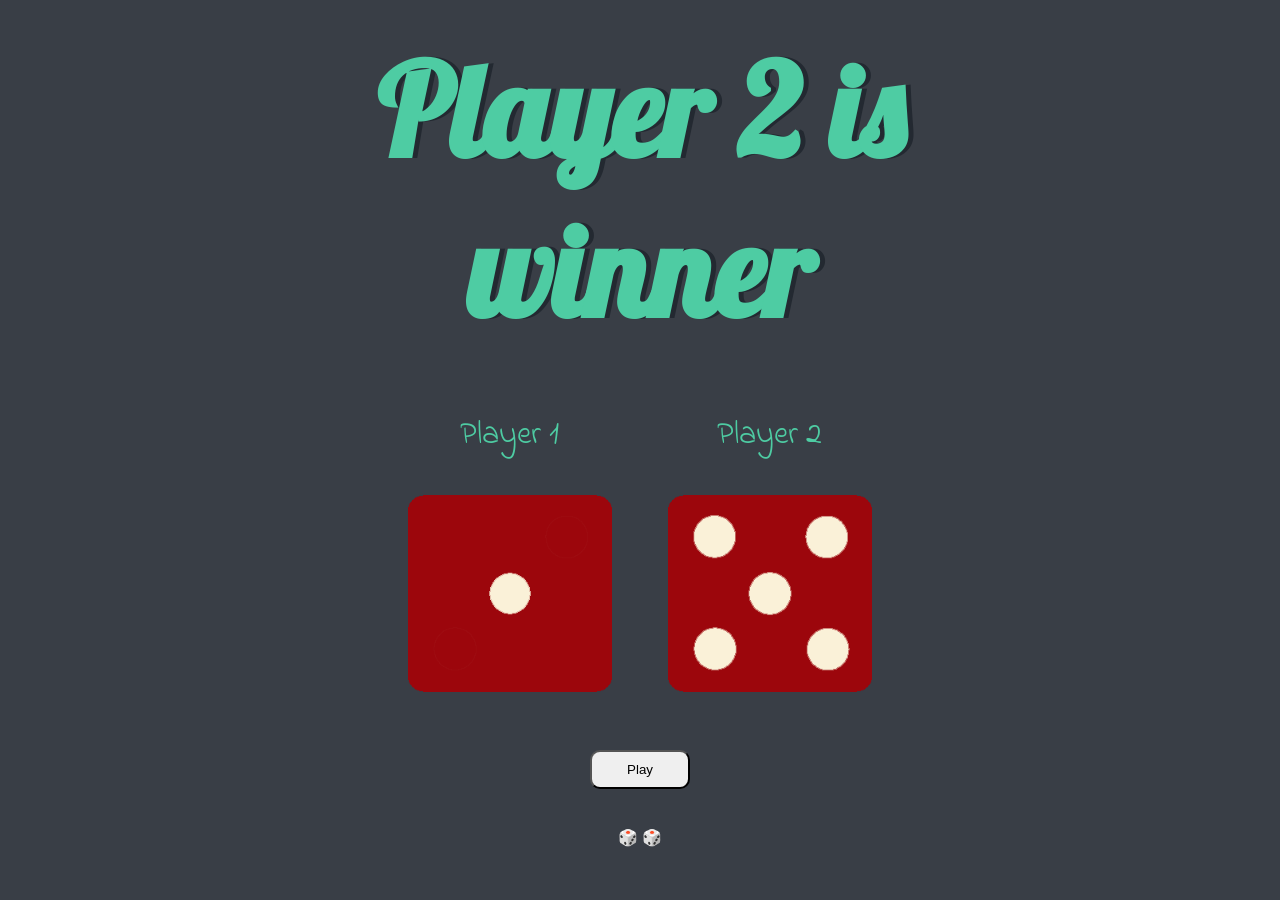
==== index.html @ c052878e "Rename dicee.html to index.html" ====
<!DOCTYPE html>
<html lang="en" dir="ltr">
  <head>
    <meta charset="utf-8" />
    <title>Dicee</title>
    <link rel="stylesheet" href="styles.css" />
    <link
      href="https://fonts.googleapis.com/css?family=Indie+Flower|Lobster"
      rel="stylesheet"
    />
  </head>
  <body>
    <div class="container">
      <h1>Refresh Me</h1>

      <div class="dice">
        <p>Player 1</p>
        <img class="img1" src="images/dice6.png" />
      </div>

      <div class="dice">
        <p>Player 2</p>
        <img class="img2" src="images/dice6.png" />
      </div>
    </div>
    
    
      <button onclick="window.location.reload()">Play</button>
    

    <script src="index.js"></script>
  </body>

  <footer> 🎲  🎲 </footer>
</html>
---- styles.css ----
.container {
  width: 70%;
  margin: auto;
  text-align: center;
}

.dice {
  text-align: center;
  display: inline-block;

}

body {
  background-color: #393E46;
}

h1 {
  margin: 30px;
  font-family: 'Lobster', cursive;
  text-shadow: 5px 0 #232931;
  font-size: 8rem;
  color: #4ECCA3;
}

p {
  font-size: 2rem;
  color: #4ECCA3;
  font-family: 'Indie Flower', cursive;
}

img {
  width: 80%;
}

button {
  display: flex;

  justify-content: center;
  align-items: center;
  margin: auto;
  margin-top: 50px;
  width: 100px;
  text-align: center;
  padding: 10px;
  border-radius: 10px;

}

footer {
  margin-top: 3%;
  color: #EEEEEE;
  text-align: center;
  font-family: 'Indie Flower', cursive;

}
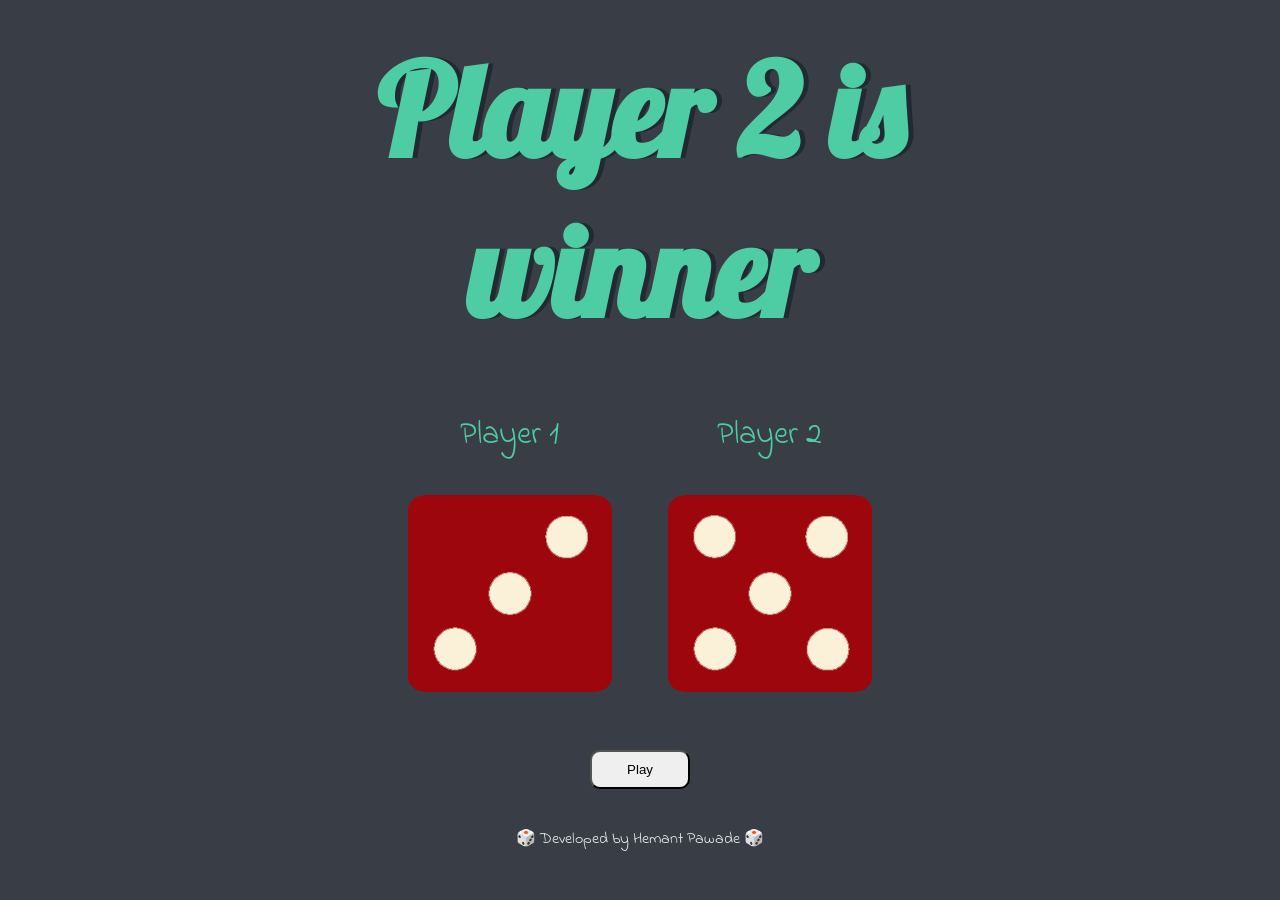
==== commit fa974c1a: "Update index.html" ====
--- a/index.html
+++ b/index.html
@@ -31,5 +31,5 @@
     <script src="index.js"></script>
   </body>
 
-  <footer> 🎲  🎲 </footer>
+  <footer> 🎲 Developed by Hemant Pawade 🎲 </footer>
 </html>
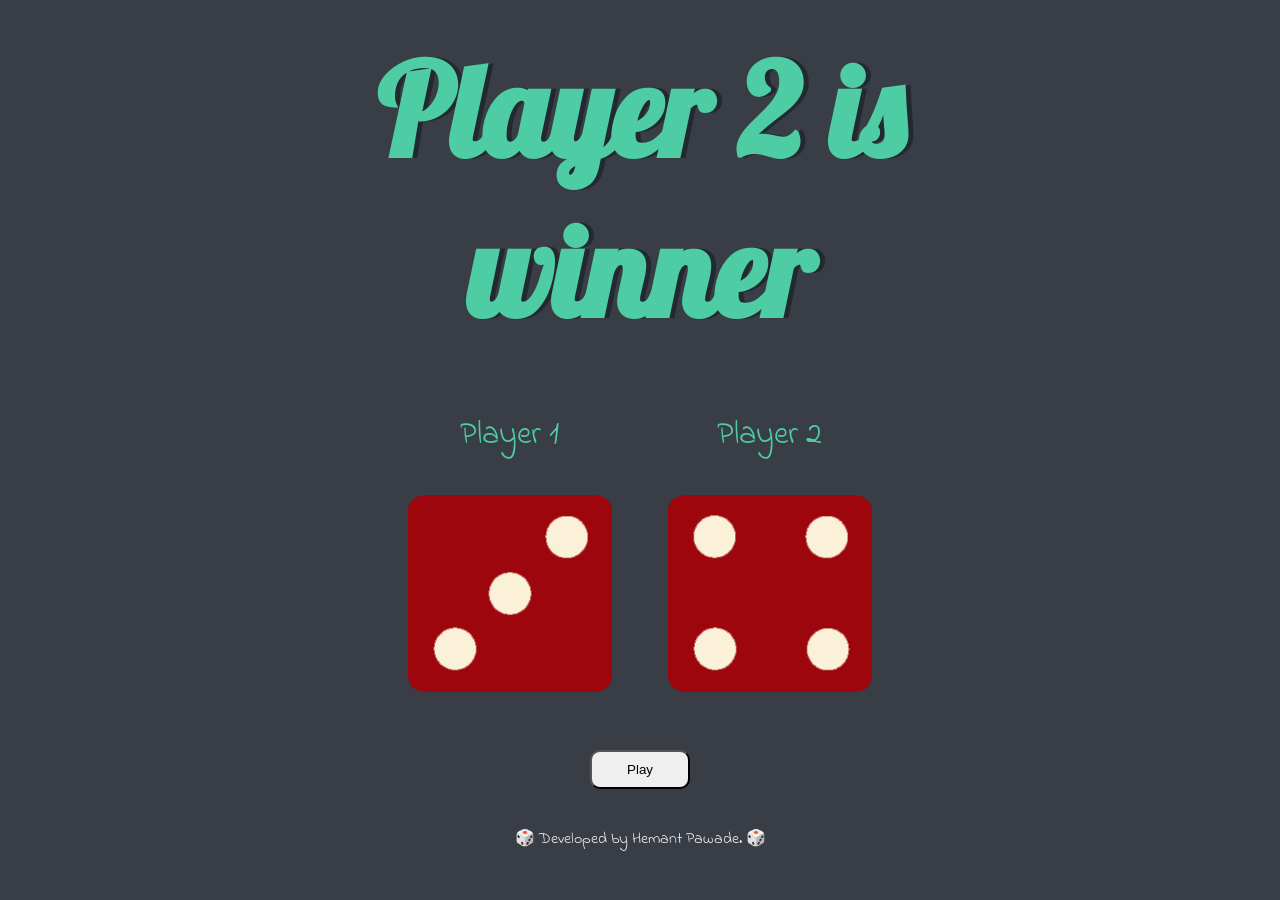
==== commit af11ded9: "Developed by Hemant Pawade" ====
--- a/index.html
+++ b/index.html
@@ -31,5 +31,5 @@
     <script src="index.js"></script>
   </body>
 
-  <footer> 🎲 Developed by Hemant Pawade 🎲 </footer>
+  <footer> 🎲 Developed by Hemant Pawade. 🎲 </footer>
 </html>
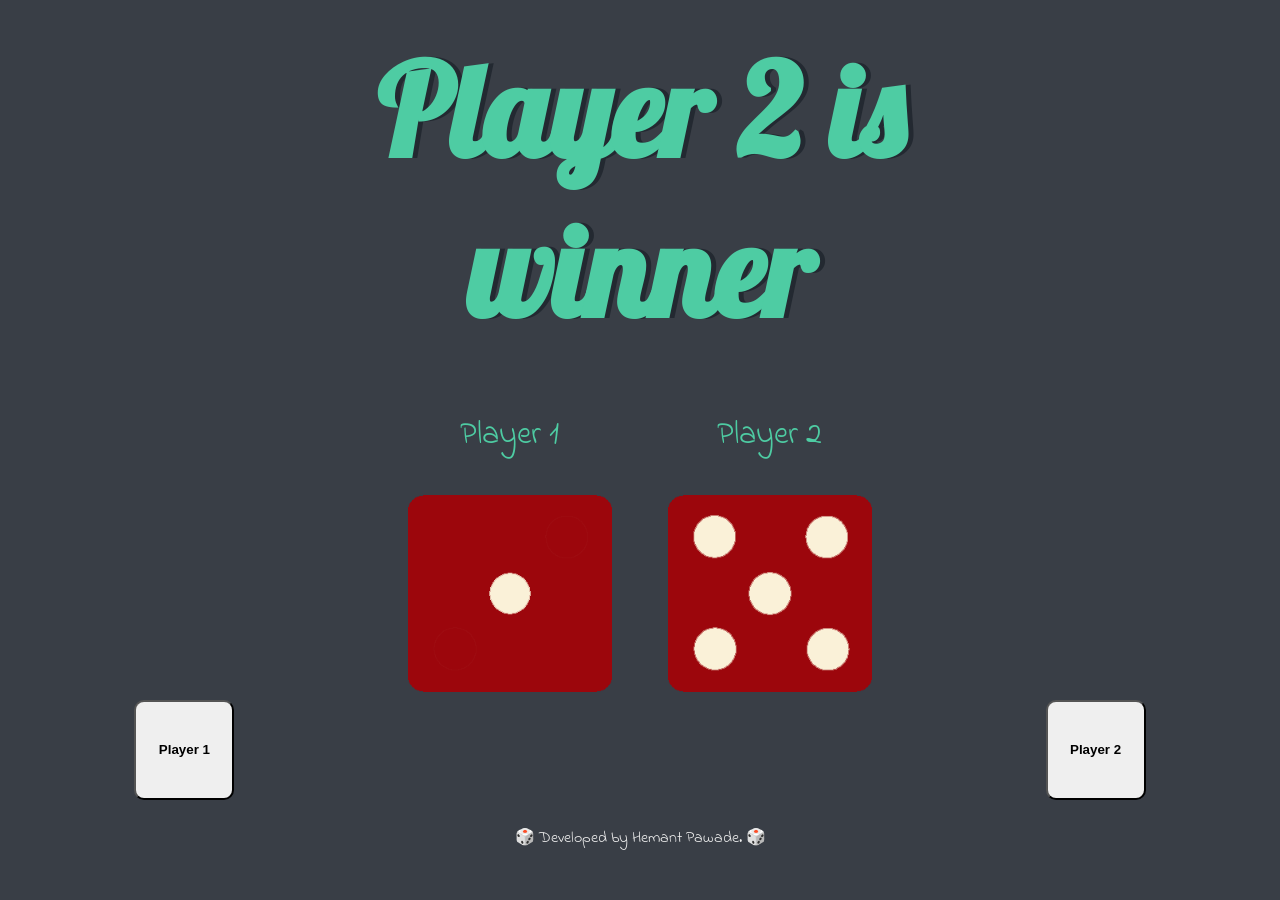
==== commit 2785333b: "game" ====
--- a/index.html
+++ b/index.html
@@ -25,7 +25,12 @@
     </div>
     
     
-      <button onclick="window.location.reload()">Play</button>
+      
+        <button class="btn1" onclick="window.location.reload()">Player 1</button>
+      
+     
+        <button class="btn2" onclick="window.location.reload()">Player 2</button>
+      
     
 
     <script src="index.js"></script>
--- a/styles.css
+++ b/styles.css
@@ -32,24 +32,52 @@
   width: 80%;
 }
 
-button {
-  display: flex;
-
-  justify-content: center;
-  align-items: center;
-  margin: auto;
-  margin-top: 50px;
+.btn1 {
+  float: left;
+  text-align: center;
+  border-radius: 10px;
+  height: 100px;
   width: 100px;
-  text-align: center;
-  padding: 10px;
-  border-radius: 10px;
+  font-weight: bold;
+  margin-left: 10%;
+  cursor: pointer;
+  
 
 }
 
+.btn1:hover{
+  background-color: #4ECCA3;
+}
+
+
+
+.btn2 {
+
+  float: right;
+  text-align: center;
+  border-radius: 10px;
+  height: 100px;
+  width: 100px;
+  font-weight: bold;
+  margin-right: 10%;
+  cursor: pointer;
+
+
+
+
+}
+
+.btn2:hover{
+  background-color: #4ECCA3;
+}
+
+
 footer {
-  margin-top: 3%;
+  margin-top: 10%;
   color: #EEEEEE;
   text-align: center;
   font-family: 'Indie Flower', cursive;
+  
+  
 
 }
